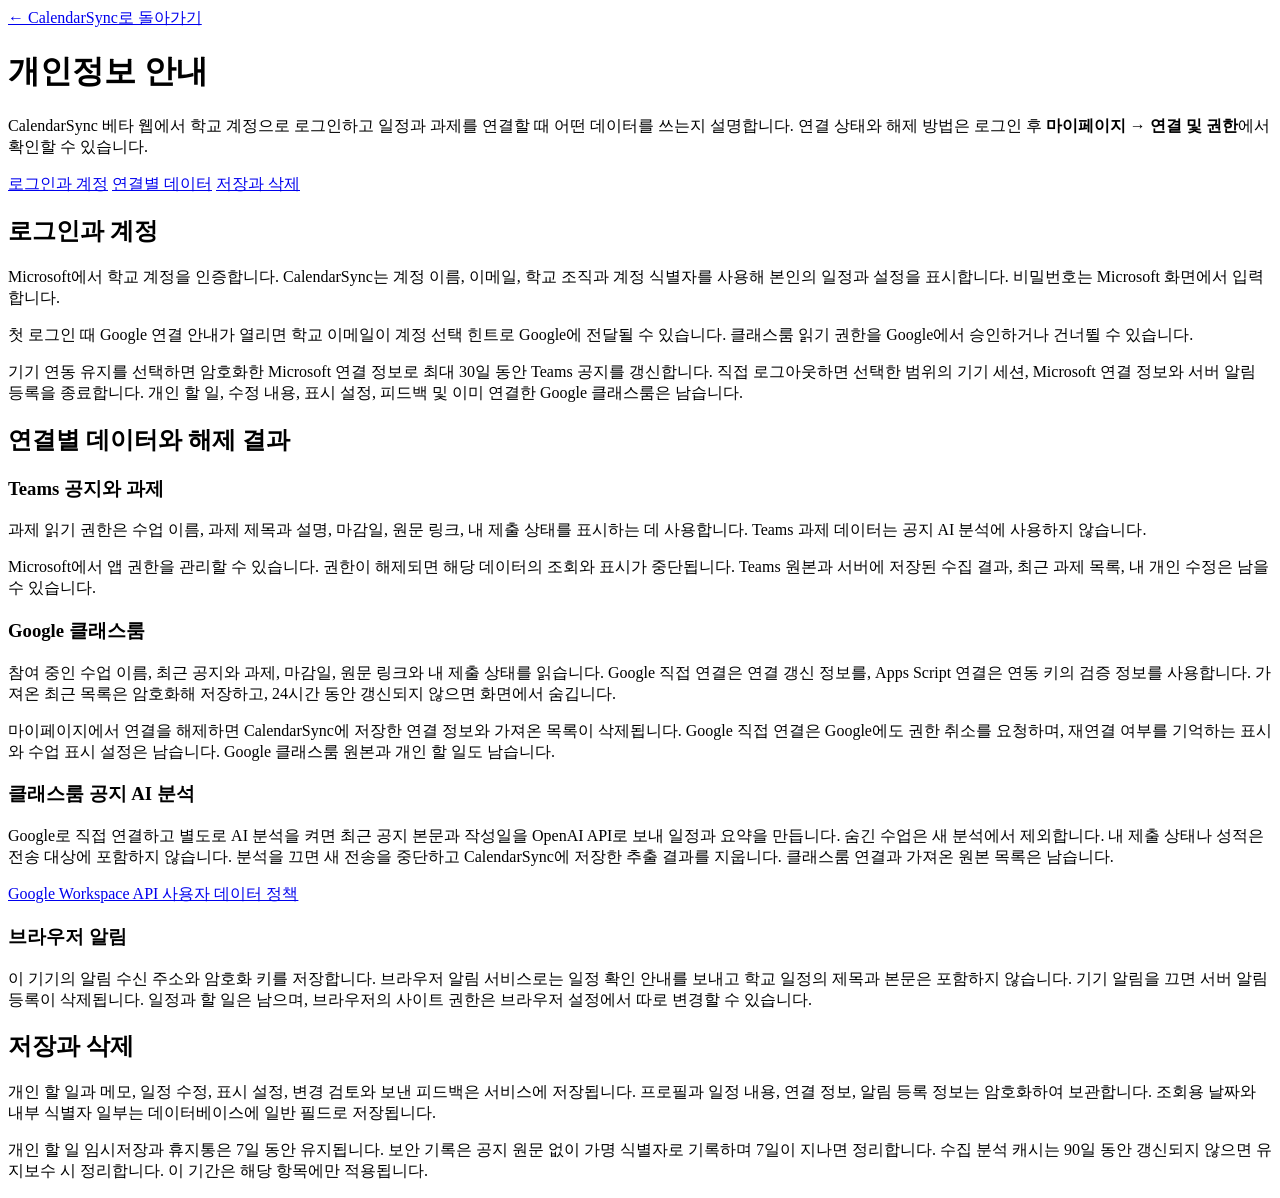
==== docs/TEST_SERVER_PRIVACY.html @ cb584ff2 "Explain CalendarSync data use before connection and in My Page" ====
<!doctype html>
<html lang="ko">
<head>
  <meta charset="utf-8">
  <meta name="viewport" content="width=device-width,initial-scale=1">
  <title>개인정보 안내 · CalendarSync</title>
  <script src="/assets/beta-profile.js"></script>
  <link rel="stylesheet" href="/assets/beta.css">
</head>
<body>
  <main class="app privacy-page">
    <a href="/">← CalendarSync로 돌아가기</a>
    <h1>개인정보 안내</h1>
    <p>CalendarSync 베타 웹에서 학교 계정으로 로그인하고 일정과 과제를 연결할 때 어떤 데이터를 쓰는지 설명합니다. 연결 상태와 해제 방법은 로그인 후 <strong>마이페이지 → 연결 및 권한</strong>에서 확인할 수 있습니다.</p>
    <nav aria-label="개인정보 안내 목차">
      <a href="#account">로그인과 계정</a>
      <a href="#connections">연결별 데이터</a>
      <a href="#storage">저장과 삭제</a>
    </nav>
    <section class="card" id="account">
      <h2>로그인과 계정</h2>
      <p>Microsoft에서 학교 계정을 인증합니다. CalendarSync는 계정 이름, 이메일, 학교 조직과 계정 식별자를 사용해 본인의 일정과 설정을 표시합니다. 비밀번호는 Microsoft 화면에서 입력합니다.</p>
      <p>첫 로그인 때 Google 연결 안내가 열리면 학교 이메일이 계정 선택 힌트로 Google에 전달될 수 있습니다. 클래스룸 읽기 권한을 Google에서 승인하거나 건너뛸 수 있습니다.</p>
      <p>기기 연동 유지를 선택하면 암호화한 Microsoft 연결 정보로 최대 30일 동안 Teams 공지를 갱신합니다. 직접 로그아웃하면 선택한 범위의 기기 세션, Microsoft 연결 정보와 서버 알림 등록을 종료합니다. 개인 할 일, 수정 내용, 표시 설정, 피드백 및 이미 연결한 Google 클래스룸은 남습니다.</p>
    </section>
    <section class="card" id="connections">
      <h2>연결별 데이터와 해제 결과</h2>
      <h3 id="teams">Teams 공지와 과제</h3>
      <p><!-- teams-notice-processing --></p>
      <p>과제 읽기 권한은 수업 이름, 과제 제목과 설명, 마감일, 원문 링크, 내 제출 상태를 표시하는 데 사용합니다. Teams 과제 데이터는 공지 AI 분석에 사용하지 않습니다.</p>
      <p>Microsoft에서 앱 권한을 관리할 수 있습니다. 권한이 해제되면 해당 데이터의 조회와 표시가 중단됩니다. Teams 원본과 서버에 저장된 수집 결과, 최근 과제 목록, 내 개인 수정은 남을 수 있습니다.</p>
      <h3 id="classroom">Google 클래스룸</h3>
      <p>참여 중인 수업 이름, 최근 공지와 과제, 마감일, 원문 링크와 내 제출 상태를 읽습니다. Google 직접 연결은 연결 갱신 정보를, Apps Script 연결은 연동 키의 검증 정보를 사용합니다. 가져온 최근 목록은 암호화해 저장하고, 24시간 동안 갱신되지 않으면 화면에서 숨깁니다.</p>
      <p>마이페이지에서 연결을 해제하면 CalendarSync에 저장한 연결 정보와 가져온 목록이 삭제됩니다. Google 직접 연결은 Google에도 권한 취소를 요청하며, 재연결 여부를 기억하는 표시와 수업 표시 설정은 남습니다. Google 클래스룸 원본과 개인 할 일도 남습니다.</p>
      <h3 id="classroom-ai">클래스룸 공지 AI 분석</h3>
      <p>Google로 직접 연결하고 별도로 AI 분석을 켜면 최근 공지 본문과 작성일을 OpenAI API로 보내 일정과 요약을 만듭니다. 숨긴 수업은 새 분석에서 제외합니다. 내 제출 상태나 성적은 전송 대상에 포함하지 않습니다. 분석을 끄면 새 전송을 중단하고 CalendarSync에 저장한 추출 결과를 지웁니다. 클래스룸 연결과 가져온 원본 목록은 남습니다.</p>
      <p><a href="https://developers.google.com/workspace/workspace-api-user-data-developer-policy">Google Workspace API 사용자 데이터 정책</a></p>
      <h3 id="notifications">브라우저 알림</h3>
      <p>이 기기의 알림 수신 주소와 암호화 키를 저장합니다. 브라우저 알림 서비스로는 일정 확인 안내를 보내고 학교 일정의 제목과 본문은 포함하지 않습니다. 기기 알림을 끄면 서버 알림 등록이 삭제됩니다. 일정과 할 일은 남으며, 브라우저의 사이트 권한은 브라우저 설정에서 따로 변경할 수 있습니다.</p>
    </section>
    <section class="card" id="storage">
      <h2>저장과 삭제</h2>
      <p>개인 할 일과 메모, 일정 수정, 표시 설정, 변경 검토와 보낸 피드백은 서비스에 저장됩니다. 프로필과 일정 내용, 연결 정보, 알림 등록 정보는 암호화하여 보관합니다. 조회용 날짜와 내부 식별자 일부는 데이터베이스에 일반 필드로 저장됩니다.</p>
      <p>개인 할 일 임시저장과 휴지통은 7일 동안 유지됩니다. 보안 기록은 공지 원문 없이 가명 식별자로 기록하며 7일이 지나면 정리합니다. 수집 분석 캐시는 90일 동안 갱신되지 않으면 유지보수 시 정리합니다. 이 기간은 해당 항목에만 적용됩니다.</p>
    </section>
  </main>
</body>
</html>
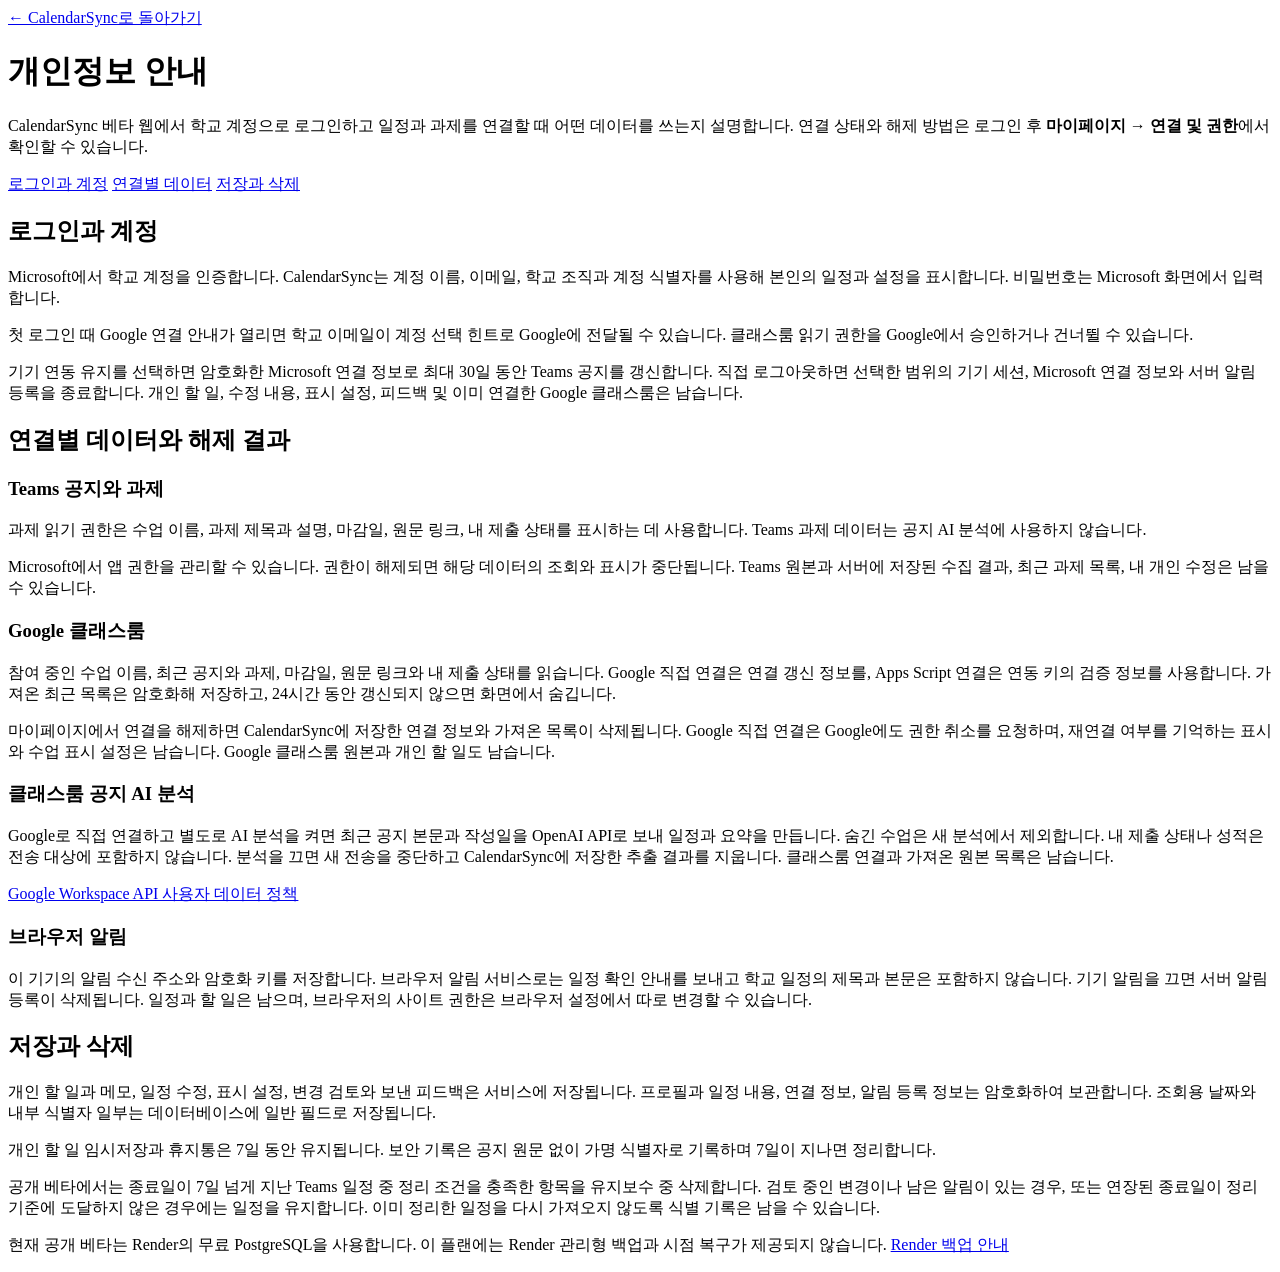
==== commit 121d979c: "Clarify beta retention and Render backup availability" ====
--- a/docs/TEST_SERVER_PRIVACY.html
+++ b/docs/TEST_SERVER_PRIVACY.html
@@ -41,7 +41,9 @@
     <section class="card" id="storage">
       <h2>저장과 삭제</h2>
       <p>개인 할 일과 메모, 일정 수정, 표시 설정, 변경 검토와 보낸 피드백은 서비스에 저장됩니다. 프로필과 일정 내용, 연결 정보, 알림 등록 정보는 암호화하여 보관합니다. 조회용 날짜와 내부 식별자 일부는 데이터베이스에 일반 필드로 저장됩니다.</p>
-      <p>개인 할 일 임시저장과 휴지통은 7일 동안 유지됩니다. 보안 기록은 공지 원문 없이 가명 식별자로 기록하며 7일이 지나면 정리합니다. 수집 분석 캐시는 90일 동안 갱신되지 않으면 유지보수 시 정리합니다. 이 기간은 해당 항목에만 적용됩니다.</p>
+      <p>개인 할 일 임시저장과 휴지통은 7일 동안 유지됩니다. 보안 기록은 공지 원문 없이 가명 식별자로 기록하며 7일이 지나면 정리합니다.</p>
+      <p>공개 베타에서는 종료일이 7일 넘게 지난 Teams 일정 중 정리 조건을 충족한 항목을 유지보수 중 삭제합니다. 검토 중인 변경이나 남은 알림이 있는 경우, 또는 연장된 종료일이 정리 기준에 도달하지 않은 경우에는 일정을 유지합니다. 이미 정리한 일정을 다시 가져오지 않도록 식별 기록은 남을 수 있습니다.</p>
+      <p>현재 공개 베타는 Render의 무료 PostgreSQL을 사용합니다. 이 플랜에는 Render 관리형 백업과 시점 복구가 제공되지 않습니다. <a href="https://render.com/docs/postgresql-backups">Render 백업 안내</a></p>
     </section>
   </main>
 </body>
